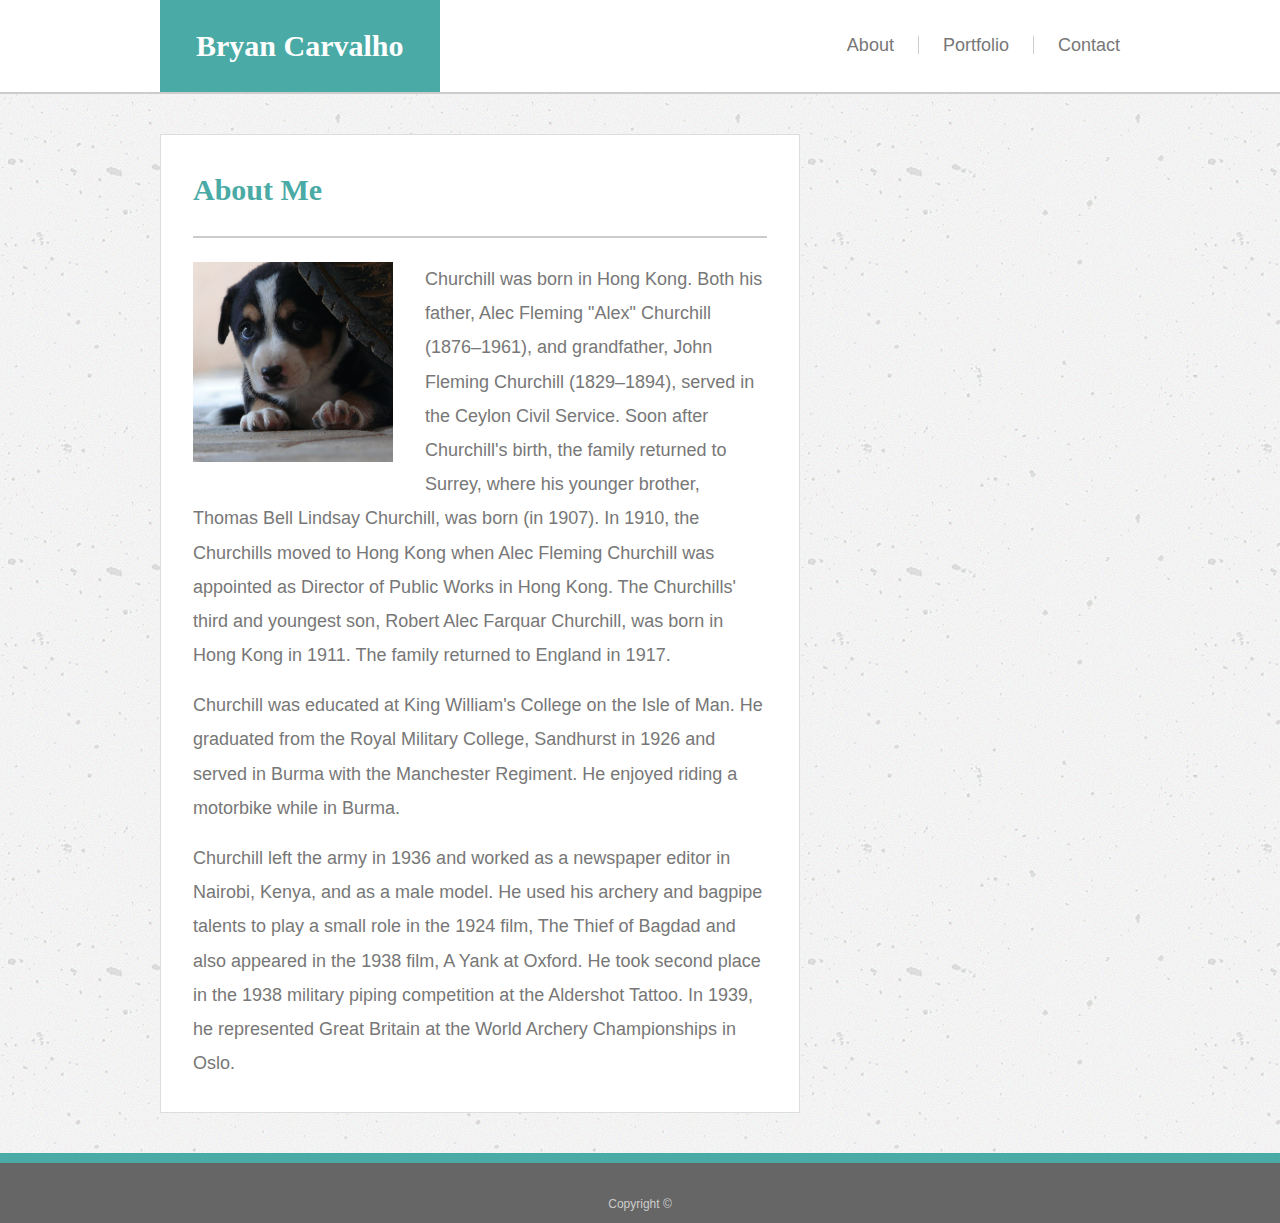
==== index.html @ bf4a5660 "Final Upload" ====
<!doctype html>

<html lang="en">

<head>
    <meta charset="utf-8">
    <meta name="viewport" content="width=device-width,shrink-to-fit=no,initial-scale=1,maximum-scale=1,user-scalable=no">
    <title>Hello World</title>
    <link rel="stylesheet" href="assets/css/reset.css">
    <link rel="stylesheet" href="assets/css/style.css">
</head>

<body>

    <div class="navBackground">
        <nav>
            <header>
                <h1 id="wHeader">
                    Bryan Carvalho
                </h1>
            </header>

            <ul>
                <li>
                    <a href="contact.html">Contact</a>
                </li>
                <li>
                    <a href="portfolio.html">Portfolio</a>
                </li>
                <li>
                    <a href="index.html">About</a>
                </li>
            </ul>

        </nav>
    </div>


    <div class="main">
        <div class="mediaBox">
            <div class="content">
                <h1>
                    About Me
                </h1>

                <p>
                    <img src="assets/images/placeholder-400.jpg" alt="Bio Image" ; height="200" ; width="200" ; margin-right: 32px;> Churchill was born in Hong Kong. Both his father, Alec Fleming "Alex" Churchill (1876–1961), and grandfather,
                    John Fleming Churchill (1829–1894), served in the Ceylon Civil Service. Soon after Churchill's birth,
                    the family returned to Surrey, where his younger brother, Thomas Bell Lindsay Churchill, was born (in
                    1907). In 1910, the Churchills moved to Hong Kong when Alec Fleming Churchill was appointed as Director
                    of Public Works in Hong Kong. The Churchills' third and youngest son, Robert Alec Farquar Churchill,
                    was born in Hong Kong in 1911. The family returned to England in 1917.
                </p>

                <br/>

                <p>
                    Churchill was educated at King William's College on the Isle of Man. He graduated from the Royal Military College, Sandhurst
                    in 1926 and served in Burma with the Manchester Regiment. He enjoyed riding a motorbike while in Burma.
                </p>

                <br/>

                <p>
                    Churchill left the army in 1936 and worked as a newspaper editor in Nairobi, Kenya, and as a male model. He used his archery
                    and bagpipe talents to play a small role in the 1924 film, The Thief of Bagdad and also appeared in the
                    1938 film, A Yank at Oxford. He took second place in the 1938 military piping competition at the Aldershot
                    Tattoo. In 1939, he represented Great Britain at the World Archery Championships in Oslo.
                </p>
            </div>
        </div>
    </div>


    <footer>
        <p class="Copyright">
            Copyright ©
        </p>
    </footer>

    </wrapper>

</body>

</html>
---- assets/css/style.css ----
/* Styles for main page structure */

body {
    margin: 0 auto;
    background-image: url("../images/concrete-texture.png");
    background-color: #cccccc;
}

.container {
    min-height: calc(100vh - 240px);
}

.navBackground {
    height: 92px;
    width: 100%;
    background-color: #ffffff;
    border-bottom: 2px solid #cccccc;
    margin-bottom: 40px;
}

header {
    height: 92px;
    background-color: #4aaaa5;
    display: inline-block;
}

h1 {
    font-family: 'Georgia', Times, Times New Roman, serif;
    font-size: 30px;
    line-height: 1.5;
    font-weight: bold;
    color:  #4aaaa5;
    border-bottom: 2px solid #cccccc;
    padding-bottom: 24px;
    margin-bottom: 24px;
}

#wHeader {
    padding-left: 36px;
    padding-top: 23px;
    padding-right: 36px;
    padding-bottom: 23px;
    color:  #ffffff;
    border-bottom: none;
}

ul {
    float: right;
}

li {
    float: right;
    display: block;
    margin: 36px 0;
}

li:not(:last-child) {
    border-left: 1px solid #cccccc;
}

li:first-child a {
    padding-right: 0;
}

li a {
    padding: 24px;
    color: #777777;
    font-family: 'Arial', 'Helvetica Neue', Helvetica, sans-serif;
    font-size: 18px;
    text-decoration: none;
    transition: color 0.25s ease-in-out;
}

li a:hover {
    color: #4aaaa5;
}

img {
    float: left;
    margin-right: 32px;
    margin-bottom: 8px;
}

p {
    font-family: 'Arial', 'Helvetica Neue', Helvetica, sans-serif;
    font-size: 18px;
    line-height: 1.9;
    color: #777777;
}

nav {
    max-width: 960px;
    height: 92px;
    margin-left: auto;
    margin-right: auto;
}

.main {
    max-width: 960px;
    margin-left: auto;
    margin-right: auto;
    height: 100%;
}

.mediaBox {
    width: 66.67%;
}

.content {
    background-color: #ffffff;
    border: 1px solid #dddddd;
    margin-bottom: 40px;
    padding: 32px;
}

.content:after {
    content:"";
    display: block;
    clear: both;
}

footer {
    width: 100%;
    height: 60px;
    background-color: #666666;
    border-top: 10px solid #4aaaa5;
    position: relative;
    text-align: center;
}

.Copyright {
    width: 100%;
    font-size: 12px;
    color: #cccccc;
    text-align: center;
    position: absolute;
    bottom: 8px;
}

/* Styles for form elements */

label {
    color: #777777;
    font-family: 'Arial', 'Helvetica Neue', Helvetica, sans-serif;
    font-size: 18px;
    line-height: 1.5;
}

.inputfield {
    width: 100%;
    padding: 8px;
    margin-top: 4px;
    margin-bottom: 16px;
    display: inline-block;
    border: 1px solid #cccccc;
    box-sizing: border-box;
    font-family: 'Arial', 'Helvetica Neue', Helvetica, sans-serif;
    font-size: 14px;
    line-height: 1.5;
    color: #cccccc;
}

input[type=submit] {
    font-family: 'Arial', 'Helvetica Neue', Helvetica, sans-serif;
    font-size: 18px;
    line-height: 1.5;
    width: 116px;
    height: 42px;
    background-color: #4aaaa5;
    color: white;
    padding: 0;
    margin-top: 8px;
    border: none;
    cursor: pointer;
    transition: background-color 0.25s ease-in-out;
}

input[type=submit]:hover {
    background-color: #2b7470;
}

/* Styles for cards in portfolio page */

.stretchImage {
    width: 100%;
}

.card {
    background-color: #cccccc;
    width: 47%;
    height: 100%;
    margin-right: 0%;
    margin-top: 16px;
    margin-bottom: 40px;
    float: left;
    position: relative;
}

.card:nth-child(even) {
    margin-right: 6%;
}

.cardBanner {
    background-color: #4aaaa5;
    width: 100%;
    height: 60px;
    bottom: 10px;
    position: absolute;

}

h2 {
    font-family: 'Georgia', Times, Times New Roman, serif;
    font-size: 22px;
    line-height: 1.5;
    padding-top: 14px;
    padding-bottom: 14px;
    text-align: center;
    color:  #ffffff;
}

.main:after {
    content: "";
    display: table;
    clear: both;
}

/* Media Queries */

@media (max-width: 980px) {
    .mediaBox {
        width: 100%;
    }

    .stretchImage {
        width: 100%;
    }

    .card {
        background-color: #cccccc;
        width: 47%;
        height: 100%;
        margin-right: 0%;
        margin-top: 16px;
        margin-bottom: 40px;
        float: left;
        position: relative;
    }
    
    .card:nth-child(even) {
        margin-right: 6%;
    }
}

@media (max-width: 768px) {

    .navBackground {
        height: 160px;
        width: 100%;
        background-color: #ffffff;
        border-bottom: 2px solid #cccccc;
        margin-bottom: 40px;
    }

    li {
        margin-right: auto;
        margin-left: auto;
        display: block;
        margin-top: 26px;
    }

    .stretchImage {
        width: 100%;
    }

       .card {
        background-color: #cccccc;
        width: 47%;
        height: 100%;
        margin-right: 0%;
        margin-top: 16px;
        margin-bottom: 40px;
        float: left;
        position: relative;
    }
    
    .card:nth-child(even) {
        margin-right: 6%;
    }

    .mediaBox {
        width: 100%;
    }

    img {
        float: left;
        width: 50%;
        height: auto;
        margin-bottom: 8px;
    }

    header {
        width: 100%
    }

    #wHeader {
        text-align: center;
    }

    ul {
        width: 300px;
        float: none;
        margin: 0 auto;
    }
}

@media (max-width: 640px) {

    .navBackground {
        height: 160px;
        width: 100%;
        background-color: #ffffff;
        border-bottom: 2px solid #cccccc;
        margin-bottom: 40px;
    }

    li {
        margin-right: auto;
        margin-left: auto;
        display: block;
        margin-top: 26px;
    }

    .mediaBox {
        width: 100%;
    }

    ul {
        width: 300px;
        float: none;
        margin: 0 auto;
    }

    .stretchImage {
        width: 100%;
    }

    .card {
        background-color: #cccccc;
        width: 100%;
        height: 100%;
        margin-top: 16px;
        margin-right: 40px;
        margin-bottom: 40px;
        float: left;
        position: relative;
    }
    
    .cardBanner {
        background-color: #4aaaa5;
        width: 100%;
        height: 60px;
        bottom: 10px;
        position: absolute;
    
    }
}
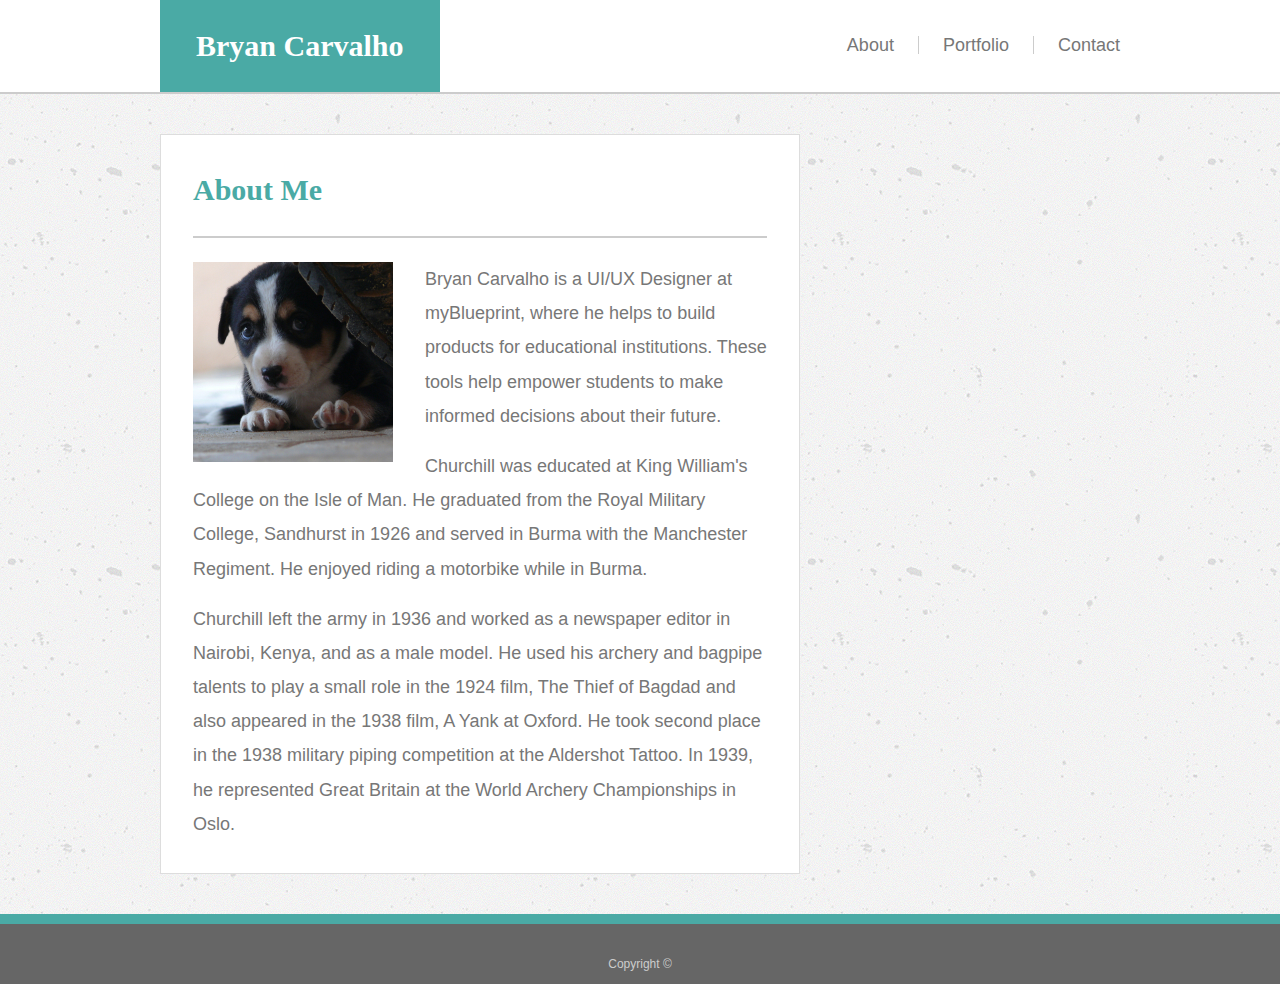
==== commit d2aeb68d: "Update index.html" ====
--- a/index.html
+++ b/index.html
@@ -44,12 +44,8 @@
                 </h1>
 
                 <p>
-                    <img src="assets/images/placeholder-400.jpg" alt="Bio Image" ; height="200" ; width="200" ; margin-right: 32px;> Churchill was born in Hong Kong. Both his father, Alec Fleming "Alex" Churchill (1876–1961), and grandfather,
-                    John Fleming Churchill (1829–1894), served in the Ceylon Civil Service. Soon after Churchill's birth,
-                    the family returned to Surrey, where his younger brother, Thomas Bell Lindsay Churchill, was born (in
-                    1907). In 1910, the Churchills moved to Hong Kong when Alec Fleming Churchill was appointed as Director
-                    of Public Works in Hong Kong. The Churchills' third and youngest son, Robert Alec Farquar Churchill,
-                    was born in Hong Kong in 1911. The family returned to England in 1917.
+                    <img src="assets/images/placeholder-400.jpg" alt="Bio Image" ; height="200" ; width="200" ; margin-right: 32px;>
+                    Bryan Carvalho is a UI/UX Designer at myBlueprint, where he helps to build products for educational institutions. These tools help empower students to make informed decisions about their future.
                 </p>
 
                 <br/>
@@ -82,4 +78,4 @@
 
 </body>
 
-</html>+</html>
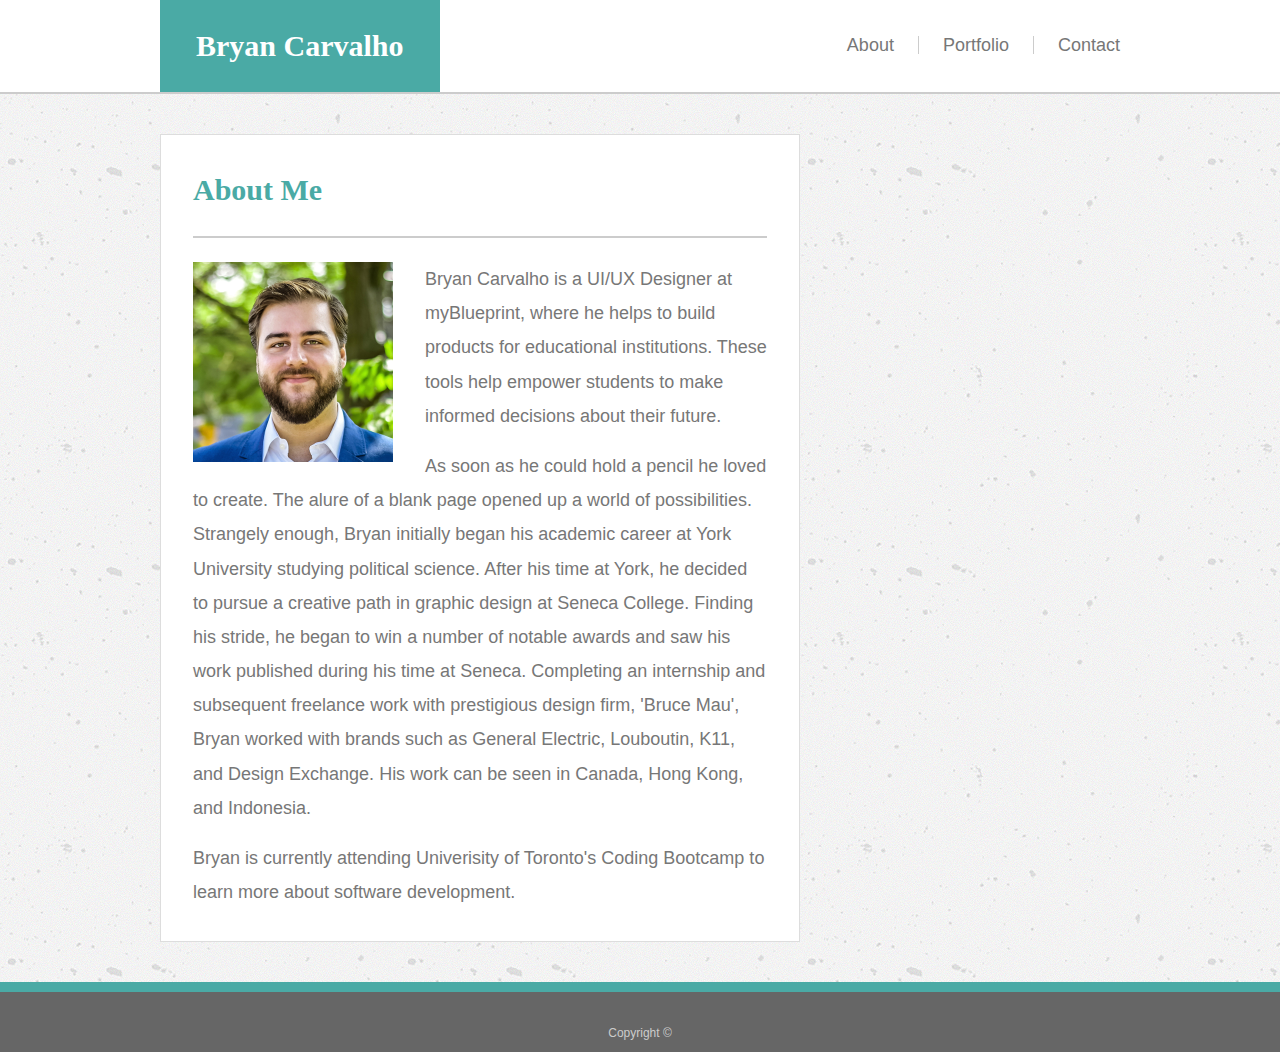
==== commit 08f10bfb: "Updates" ====
--- a/index.html
+++ b/index.html
@@ -44,24 +44,26 @@
                 </h1>
 
                 <p>
-                    <img src="assets/images/placeholder-400.jpg" alt="Bio Image" ; height="200" ; width="200" ; margin-right: 32px;>
-                    Bryan Carvalho is a UI/UX Designer at myBlueprint, where he helps to build products for educational institutions. These tools help empower students to make informed decisions about their future.
+                    <img src="assets/images/placeholder-400.jpg" alt="Bio Image" ; height="200" ; width="200" ; margin-right: 32px;> Bryan Carvalho is a UI/UX Designer at myBlueprint, where he helps to build products for educational
+                    institutions. These tools help empower students to make informed decisions about their future.
                 </p>
 
                 <br/>
 
                 <p>
-                    Churchill was educated at King William's College on the Isle of Man. He graduated from the Royal Military College, Sandhurst
-                    in 1926 and served in Burma with the Manchester Regiment. He enjoyed riding a motorbike while in Burma.
+                    As soon as he could hold a pencil he loved to create. The alure of a blank page opened up a world of possibilities. Strangely
+                    enough, Bryan initially began his academic career at York University studying political science. After
+                    his time at York, he decided to pursue a creative path in graphic design at Seneca College. Finding his
+                    stride, he began to win a number of notable awards and saw his work published during his time at Seneca.
+                    Completing an internship and subsequent freelance work with prestigious design firm, 'Bruce Mau', Bryan
+                    worked with brands such as General Electric, Louboutin, K11, and Design Exchange. His work can be seen
+                    in Canada, Hong Kong, and Indonesia.
                 </p>
 
                 <br/>
 
                 <p>
-                    Churchill left the army in 1936 and worked as a newspaper editor in Nairobi, Kenya, and as a male model. He used his archery
-                    and bagpipe talents to play a small role in the 1924 film, The Thief of Bagdad and also appeared in the
-                    1938 film, A Yank at Oxford. He took second place in the 1938 military piping competition at the Aldershot
-                    Tattoo. In 1939, he represented Great Britain at the World Archery Championships in Oslo.
+                    Bryan is currently attending Univerisity of Toronto's Coding Bootcamp to learn more about software development.
                 </p>
             </div>
         </div>
@@ -78,4 +80,4 @@
 
 </body>
 
-</html>
+</html>